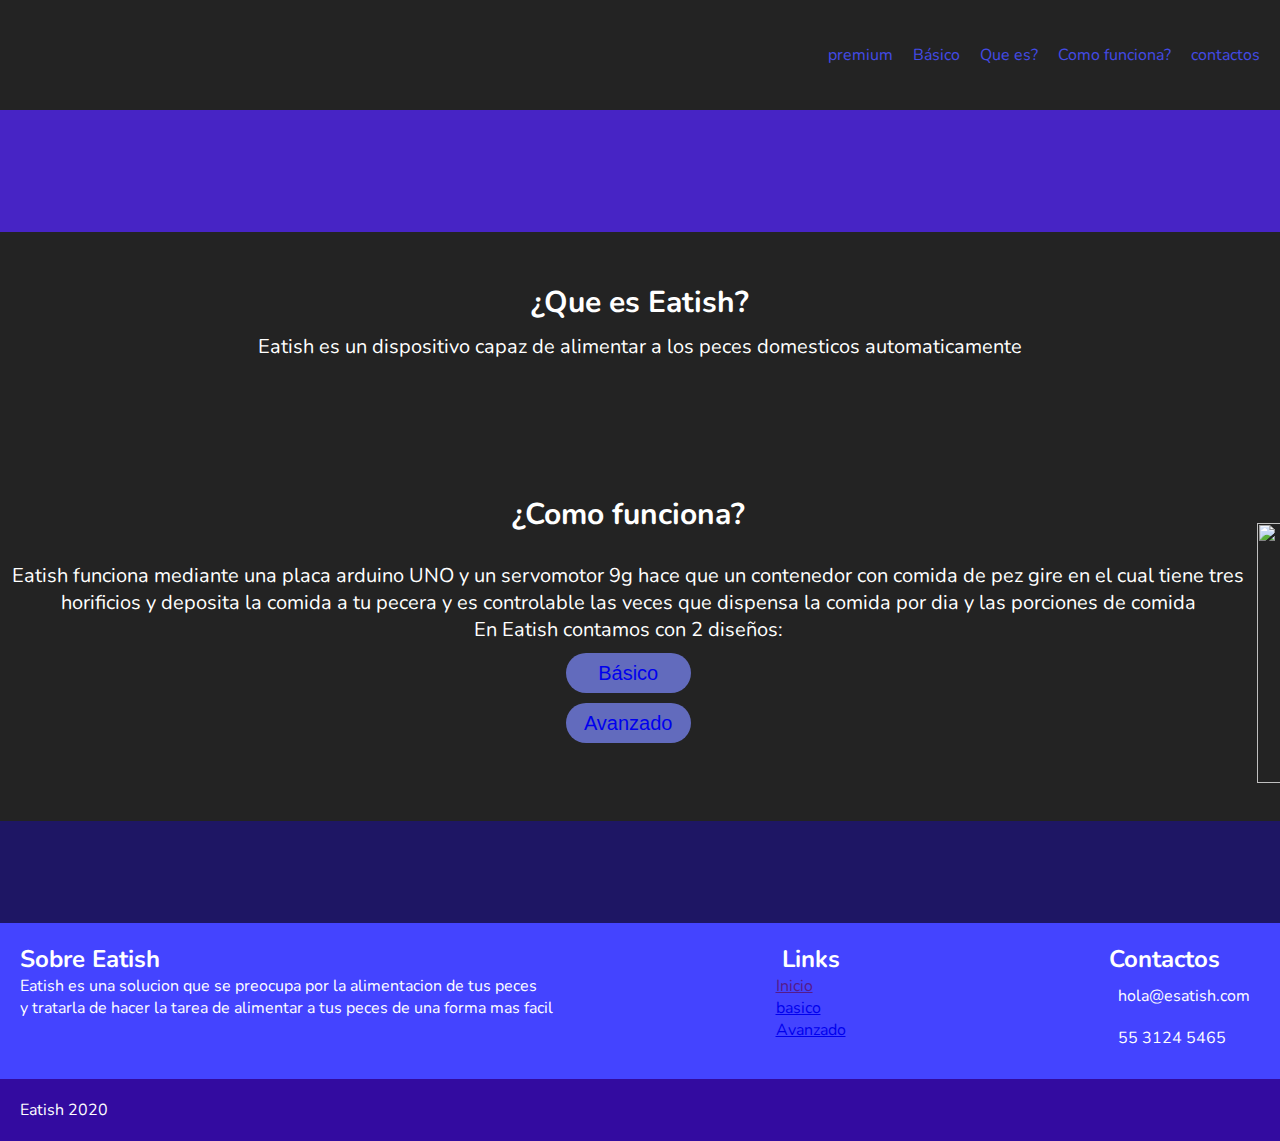
==== index.html @ 65705808 "Add files via upload" ====
<!DOCTYPE html>
<html lang="en">
<head>
    <meta charset="UTF-8">
    <meta name="viewport" content="width=device-width, initial-scale=1.0">
    <title>Eatish</title>
    <link rel="stylesheet" href="estilo.css">
    <link href="https://fonts.googleapis.com/css2?family=Bangers&family=Modak&family=Nunito:wght@700&display=swap" rel="stylesheet"> 
    <link rel="icon" href="img/eatish logo SF.png">
</head>

<body>

    <header class="header">
        <figure class="logo">
            <img src="img/eatish logo SF.png" alt="">
        </figure>
        <nav class="menu">
            <ul>
                <li> <a href="section 2.html"> premium</li></a>
                <li> <a href="section 3.html"> Básico</li></a>
                <li> <a href="#somos"> Que es?</li></a>
                <li> <a href="#como?"> Como funciona?</li></a>
                <li> <a href="#contactos"> contactos</li></a>
            </ul>
        </nav>
    </header>

    <section class="principal-section">
        <img src="img/eatish logo SF.png" alt="">
    </section>


    <section class="es" id="somos">
        <h2>¿Que es Eatish?</h2>
        <p>Eatish es un dispositivo capaz de alimentar a los peces domesticos automaticamente</p>
        <br>
        <img src="https://static.vecteezy.com/system/resources/previews/000/223/605/original/cartoon-fish-vectors.jpg" alt="" width="350px">
    </section>
    <div class="padre">
        <section class="principal" id="como?">
            <h2>¿Como funciona?</h2>
            <br>
            <p>Eatish funciona mediante una placa arduino UNO y un servomotor 9g hace que un contenedor con comida de pez gire en el cual tiene tres horificios y deposita la comida a tu pecera y es controlable las veces que dispensa la comida por dia y las porciones de comida</p>
            <p> En Eatish contamos con 2 diseños:</p>
            <section><button  class="boton"> <a href="section 3.html"> Básico</a></button></section>
            <section><button  class="boton"> <a href="section 2.html"> Avanzado</a></button></section>
            
         </section>
        <div class="hijo">
            <img src="img/eatish logo SF.png" alt="" width="260px" height="260px">
        </div>
    </div>
    <section class="video">
        <img src="img/alimentacion-de-los-peces.jpg" alt="">
        <article><h4></h4></article>
    </section>   
</body>

<footer>
    <div class="container1" id="contactos">
        <div class="col1-container1">
            <h2>Sobre Eatish</h2>
            <p>Eatish es una solucion que se preocupa por la alimentacion de tus peces </p>
            <p>y tratarla de hacer la tarea de alimentar a tus peces de una forma mas facil </p>
        </div>
        <div class="col2-container1">
            <h2>Links</h2>
            <p>
                <a href="">Inicio</a> <br>
                <a href="section 2.html">basico</a> <br>  
                <a href="section 3.html">Avanzado</a> <br>
            </p>
        </div>
        <div class="col3-container1">
            <h2>Contactos</h2>
            <div class="row1-contacto">
                <img src="img/gmail.png" alt="">
                <p>hola@esatish.com</p>
            </div>
            <div class="row2-contactos">
                <img src="img/whatsapp.png" alt="">
                <p>55 3124 5465</p>
            </div>
            
        </div>
    </div>
    <div class="container2">
        <p>Eatish 2020</p>
    </div>
</footer>
</html>
---- estilo.css ----
*{
    margin: 0px;
}

body{

    background: rgb(30, 22, 100);
    color: white    ;
    font-family: 'Nunito', sans-serif;
}

h1{
    font-family: 'Nunito', sans-serif;
    font-size: 20px;
}

h1 strong{
    color: rgb(255, 255, 255);
}

.principal-section{
    text-align: center;
    color: rgb(47, 0, 255);
    background-image: url('img/sea.jpg');
    background-size: cover;
    font-family: 'Nunito', sans-serif;
    padding: 50px;
    background-color: rgb(71, 36, 197);
}

.principal-section img{
    width: 300px;
}
.principal-section-button{
    width: 250px;
    height: 40px;
    background-color: #00ccc2;
    border-radius: 24px;
    border: none;
    font-size: 20px;
    cursor: pointer;
    margin-top: 30px;
}
.boton{
    width: 125px;
    height: 40px;
    background-color: #626bbd;
    border-radius: 24px;
    border: none;
    font-size: 20px;
    cursor: pointer;
    margin-top: 10px;
}
.boton a{
    text-decoration-line: unset;
}


.principal{
    background-size: 100px;
    background-color: rgb(35, 35, 35);
    text-align: center;
    font-size: 20px;
    padding: 10px;
    height: 317px;
}

.es{
    background-size: 200px;
    background-color: rgb(35, 35, 35);
    text-align: center;
    padding: 50px;
    font-size: 20px;
}
.es h2{
    color: white;
    margin-bottom: 10px;
}
.es p{
    margin-bottom: 20px;
    color: white;
}

ul{
    list-style: none;
    margin: 0px;
    padding: 0px;
    display: flex;
    height: inherit;
}

.header a {
    color: rgb(67 75 231);
    text-decoration: none; 
    height: inherit;
    display: flex;
    align-items: center;
    padding: 0px 10px;
}

.header{
    background-color: rgb(35, 35, 35);
    color: white;
    display: flex;
    justify-content: space-between;
    height: 90px;
    padding: 10px;
}
.logo img{
    width: 85px;
}

.menu{
    height: inherit;
}
.header li{
    height: inherit;
}
.padre{
    background-color:rgb(35, 35, 35);
    display: flex;
    flex-wrap: nowrap;
    flex-direction: row;
    justify-content: right;
    height: 337px;
    width: 1517px;
    align-items: center;
}
.hijo{
    background-color: rgb(35, 35, 35);
    width: 500px;
    height: 200px;
    font-size: 30px;
    margin: 0px;
    display: flex;
    flex-direction: row;
    justify-content: right;
    align-items: center;
}
.video {
    text-align: center;
    padding: 40px;
}

.container1{
    display: flex;
    background-color:rgb(68, 68, 255) ;
    justify-content: space-between;
    
}

.col1-container1{
    padding: 20px;
}

.col1-container1 h2{
    color: white;
}

.col2-container1{
    padding: 20px;
    list-style: none;
}

.col2-container1 h2{
    text-align: center;
    color: white;
    
}

.col3-container1{
    padding: 20px;
}

.col3-container1 h2{
    text-align: center;
    color: white;
}

.container2{
    background-color: rgb(51, 11, 160);
    padding: 20px;
}
.row2-contactos img {
    width: 30px;
    padding: 5px;

}
.row1-contacto img {
    width: 30px;
    padding: 5px;
}
.row1-contacto {
    display: flex;
    padding: 10px;
}


.row2-contactos {
    display: flex;
    padding: 10px;
}
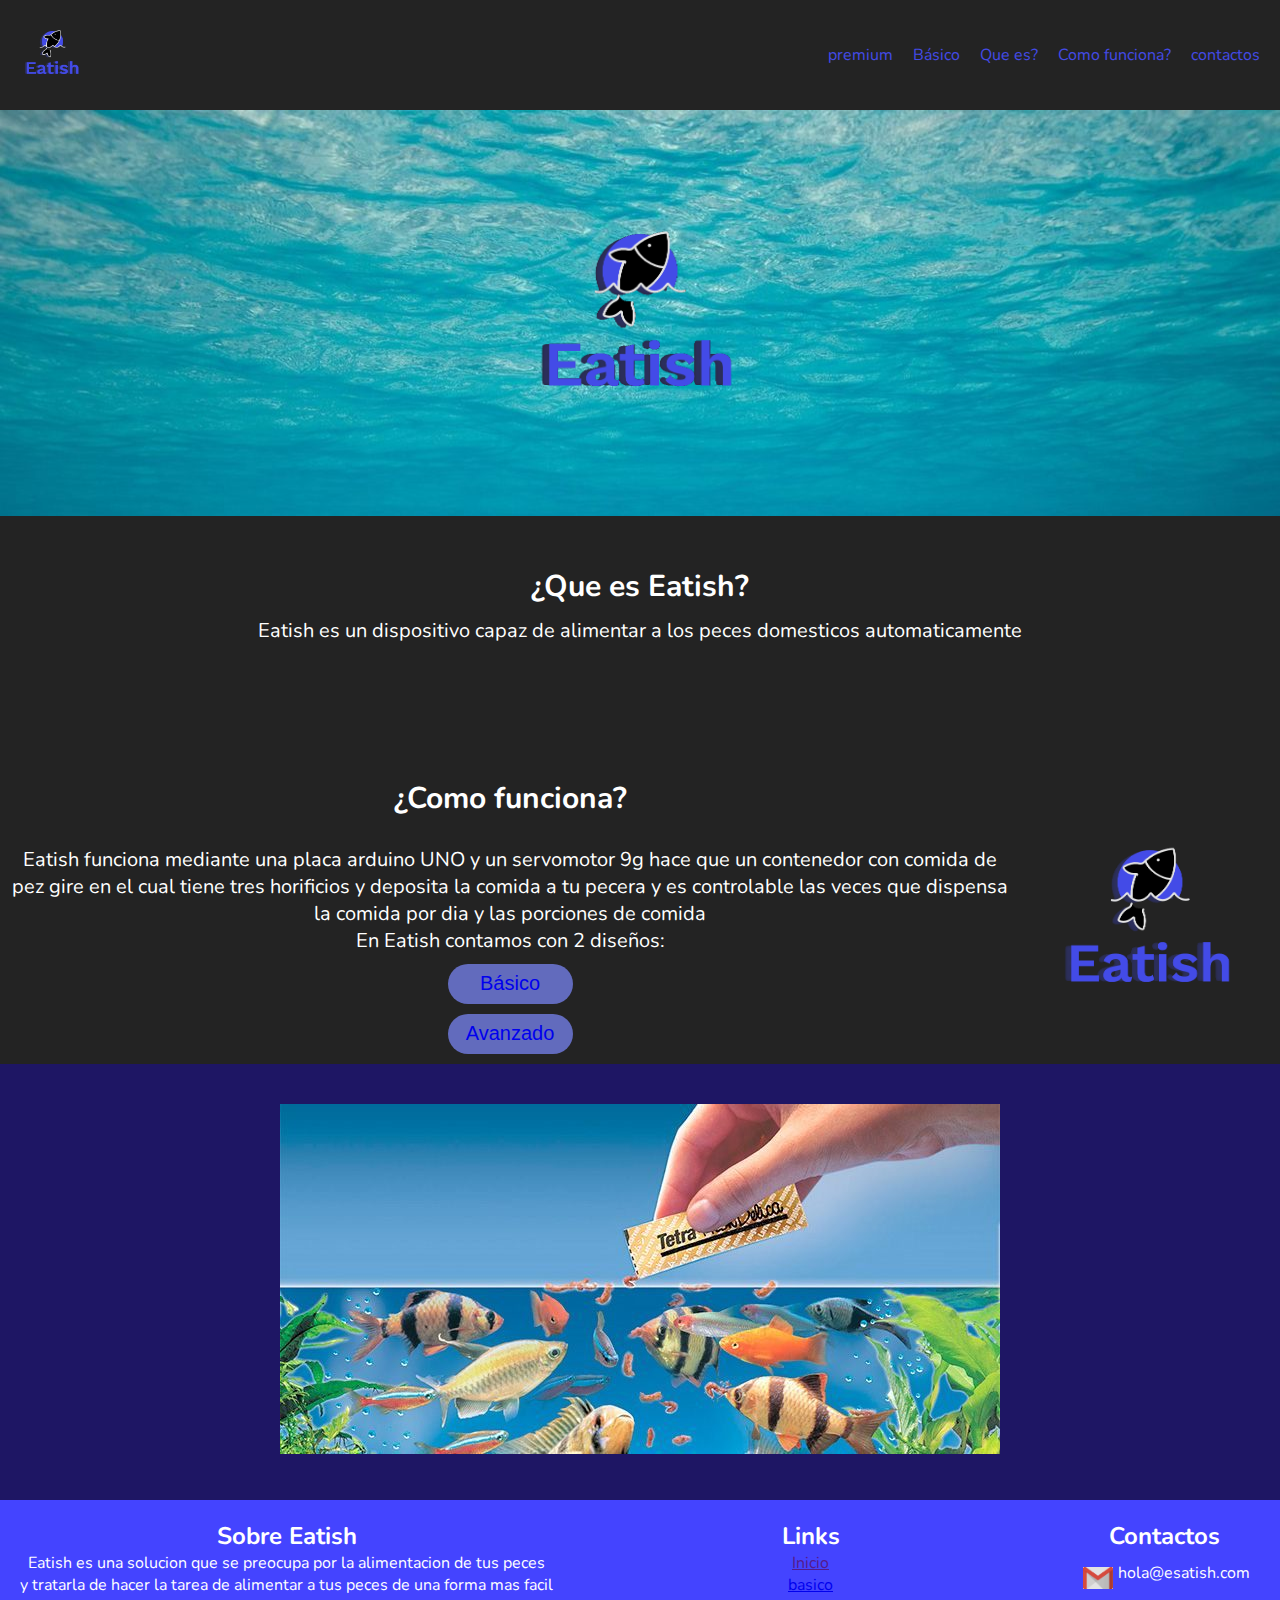
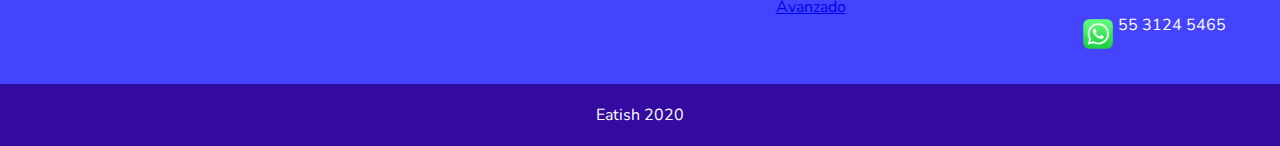
==== commit dda76eb8: "Add files via upload" ====
--- a/index.html
+++ b/index.html
@@ -7,10 +7,11 @@
     <link rel="stylesheet" href="estilo.css">
     <link href="https://fonts.googleapis.com/css2?family=Bangers&family=Modak&family=Nunito:wght@700&display=swap" rel="stylesheet"> 
     <link rel="icon" href="img/eatish logo SF.png">
+    <meta name="viewport" content="width=device-width, user-scalable=no, initial-scale=1.0, maximum-scale=1.0, minimum-scale=1.0">
 </head>
 
 <body>
-
+<section class="contenedor_principal">
     <header class="header">
         <figure class="logo">
             <img src="img/eatish logo SF.png" alt="">
@@ -52,7 +53,7 @@
         </div>
     </div>
     <section class="video">
-        <img src="img/alimentacion-de-los-peces.jpg" alt="">
+        <img src="img/alimentacion-de-los-peces.jpg" alt="" width="60%" height="40%">
         <article><h4></h4></article>
     </section>   
 </body>
@@ -89,4 +90,6 @@
         <p>Eatish 2020</p>
     </div>
 </footer>
+</section>
+    
 </html>
--- a/estilo.css
+++ b/estilo.css
@@ -1,12 +1,21 @@
 *{
     margin: 0px;
 }
+body{width:100%;margin: 0 auto;min-width:600px;max-width:2000px}
+.contenedor_principal{
+    width: 100%;
+    max-width: 1920px;
+    margin: 0;
+    text-align: center;
+}
+
 
 body{
 
     background: rgb(30, 22, 100);
     color: white    ;
     font-family: 'Nunito', sans-serif;
+    width: 100%;
 }
 
 h1{
@@ -57,20 +66,23 @@
 
 
 .principal{
-    background-size: 100px;
-    background-color: rgb(35, 35, 35);
-    text-align: center;
-    font-size: 20px;
-    padding: 10px;
-    height: 317px;
+    background-size: auto;
+    background-color: rgb(35, 35, 35);
+    text-align: center;
+    font-size: 20px;
+    padding: 10px;
+    height: 30%;
+    box-sizing: border-box;
 }
 
 .es{
-    background-size: 200px;
+    background-size: auto;
     background-color: rgb(35, 35, 35);
     text-align: center;
     padding: 50px;
     font-size: 20px;
+    height: 70%  ;
+    box-sizing: border-box;
 }
 .es h2{
     color: white;
@@ -120,16 +132,14 @@
     background-color:rgb(35, 35, 35);
     display: flex;
     flex-wrap: nowrap;
-    flex-direction: row;
+    flex-direction: initial;
     justify-content: right;
-    height: 337px;
-    width: 1517px;
+    height: 100%;
     align-items: center;
 }
 .hijo{
     background-color: rgb(35, 35, 35);
-    width: 500px;
-    height: 200px;
+    height: 100%;
     font-size: 30px;
     margin: 0px;
     display: flex;
@@ -200,3 +210,8 @@
     display: flex;
     padding: 10px;
 }
+@media screen and (max-width: 600px){
+ .body{
+     background-color: lawngreen;
+ }
+}
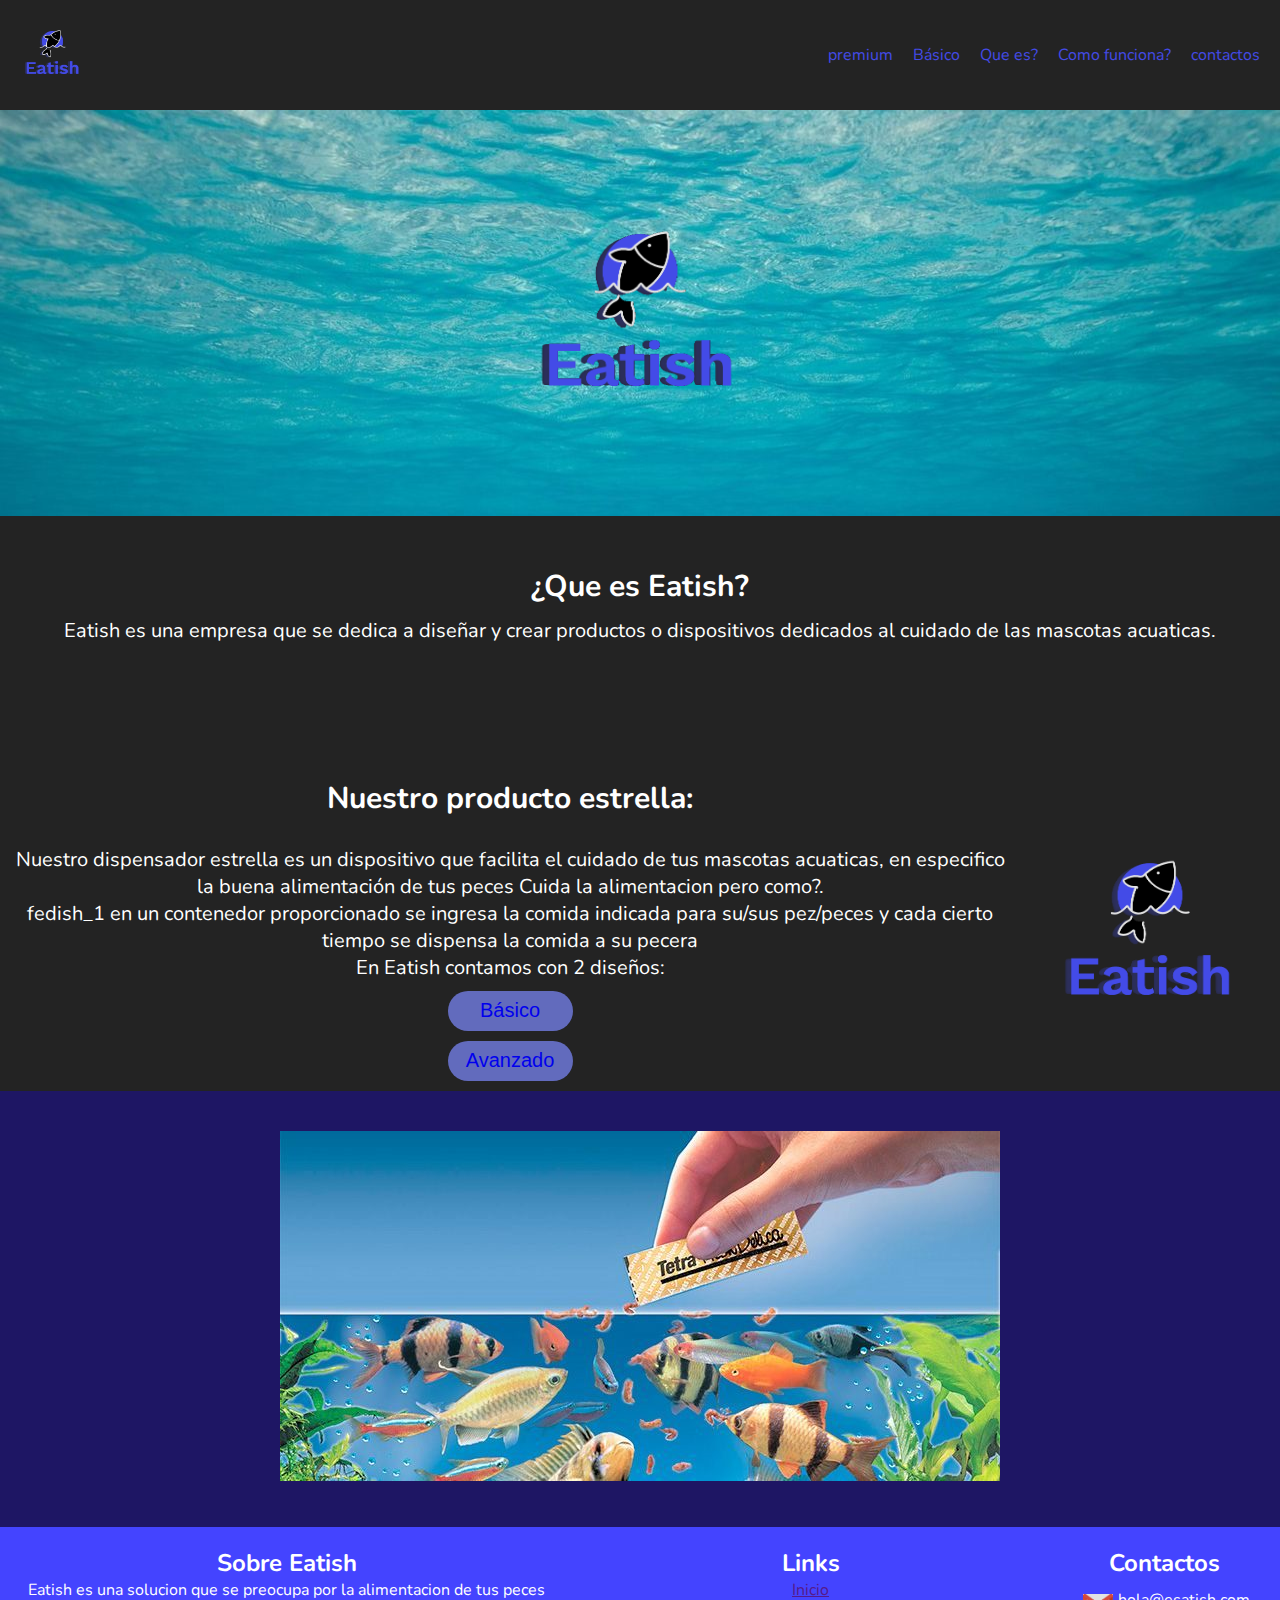
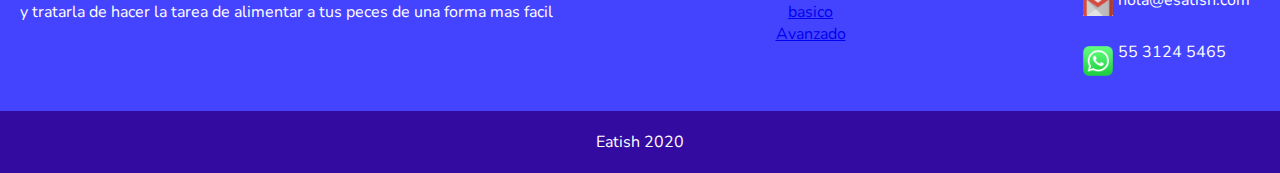
==== commit fcd48372: "Add files via upload" ====
--- a/index.html
+++ b/index.html
@@ -34,15 +34,18 @@
 
     <section class="es" id="somos">
         <h2>¿Que es Eatish?</h2>
-        <p>Eatish es un dispositivo capaz de alimentar a los peces domesticos automaticamente</p>
+        <p>Eatish es una empresa que se dedica a diseñar y crear productos o dispositivos dedicados al cuidado de las mascotas acuaticas. </p>
         <br>
         <img src="https://static.vecteezy.com/system/resources/previews/000/223/605/original/cartoon-fish-vectors.jpg" alt="" width="350px">
     </section>
     <div class="padre">
         <section class="principal" id="como?">
-            <h2>¿Como funciona?</h2>
+            <h2>Nuestro producto estrella:</h2>
             <br>
-            <p>Eatish funciona mediante una placa arduino UNO y un servomotor 9g hace que un contenedor con comida de pez gire en el cual tiene tres horificios y deposita la comida a tu pecera y es controlable las veces que dispensa la comida por dia y las porciones de comida</p>
+            <p>
+                Nuestro dispensador estrella es un dispositivo que facilita el cuidado de tus mascotas acuaticas, en especifico la buena alimentación de tus peces Cuida la alimentacion pero como?. <br>
+                fedish_1 en un contenedor proporcionado se ingresa la comida indicada para su/sus pez/peces y cada cierto tiempo se dispensa la comida a su pecera
+            </p>
             <p> En Eatish contamos con 2 diseños:</p>
             <section><button  class="boton"> <a href="section 3.html"> Básico</a></button></section>
             <section><button  class="boton"> <a href="section 2.html"> Avanzado</a></button></section>
@@ -53,7 +56,7 @@
         </div>
     </div>
     <section class="video">
-        <img src="img/alimentacion-de-los-peces.jpg" alt="" width="60%" height="40%">
+        <img src="img/alimentacion-de-los-peces.jpg" alt="" width="60%" height="40% ">
         <article><h4></h4></article>
     </section>   
 </body>
--- a/estilo.css
+++ b/estilo.css
@@ -1,7 +1,7 @@
 *{
     margin: 0px;
 }
-body{width:100%;margin: 0 auto;min-width:600px;max-width:2000px}
+body{width:100%;margin: 0 auto;min-width:400px;max-width:2000px}
 .contenedor_principal{
     width: 100%;
     max-width: 1920px;
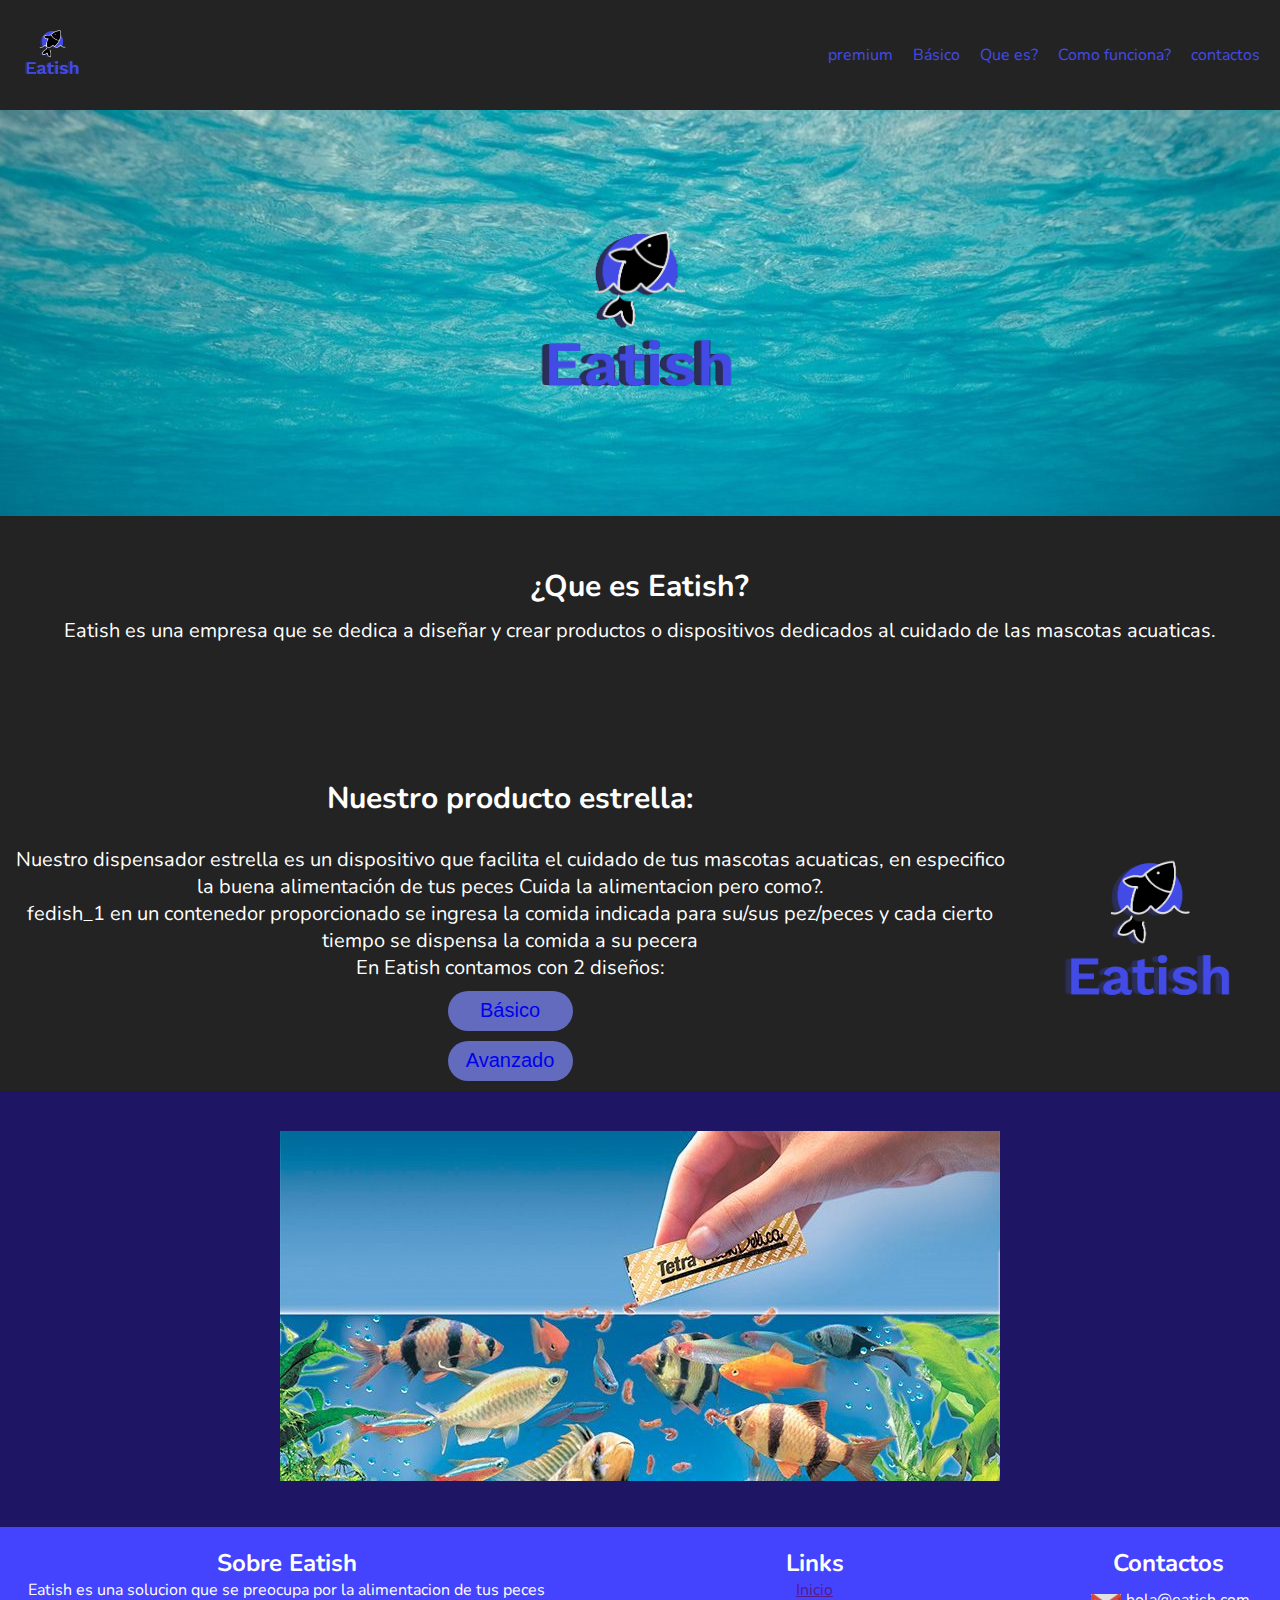
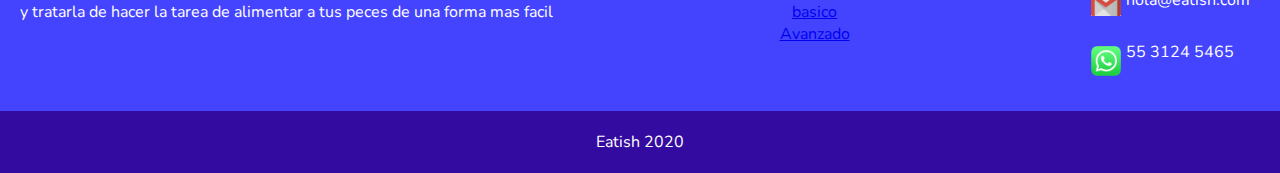
==== commit fc43ff28: "Add files via upload" ====
--- a/index.html
+++ b/index.html
@@ -1,5 +1,5 @@
 <!DOCTYPE html>
-<html lang="en">
+<html lang="es">
 <head>
     <meta charset="UTF-8">
     <meta name="viewport" content="width=device-width, initial-scale=1.0">
@@ -80,7 +80,7 @@
             <h2>Contactos</h2>
             <div class="row1-contacto">
                 <img src="img/gmail.png" alt="">
-                <p>hola@esatish.com</p>
+                <p>hola@eatish.com</p>
             </div>
             <div class="row2-contactos">
                 <img src="img/whatsapp.png" alt="">
